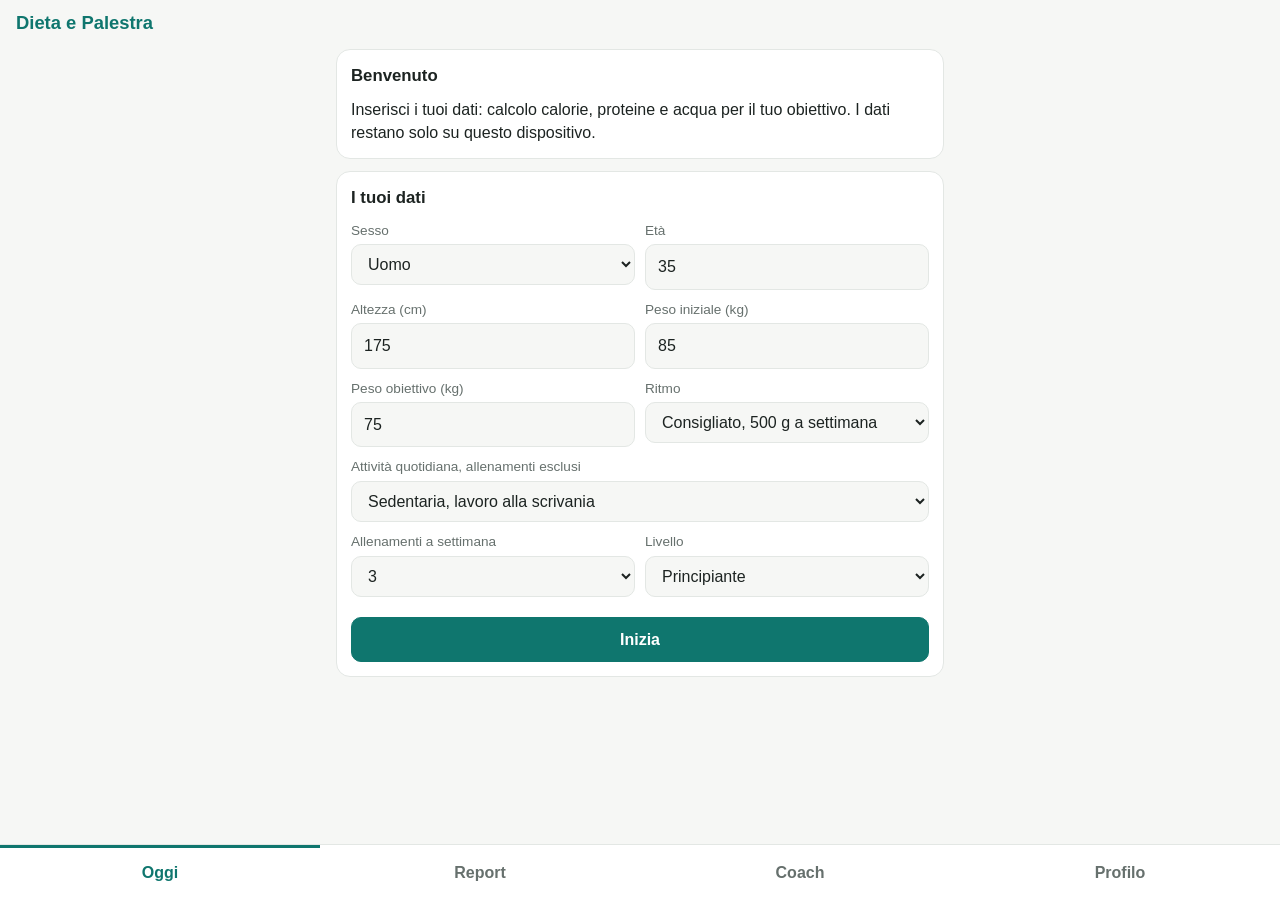
==== index.html @ 068f0db5 "App diario dieta, acqua, allenamenti con report e coach Co-Authored-By: Claude Opus 5.5 <noreply@ant" ====
<!doctype html>
<html lang="it">
<head>
  <meta charset="utf-8">
  <meta name="viewport" content="width=device-width, initial-scale=1, viewport-fit=cover">
  <title>Dieta e Palestra</title>
  <meta name="description" content="Diario alimentare, acqua, allenamenti e coach personale per dimagrire.">
  <meta name="theme-color" content="#0f766e">
  <meta name="apple-mobile-web-app-capable" content="yes">
  <meta name="apple-mobile-web-app-status-bar-style" content="default">
  <meta name="apple-mobile-web-app-title" content="Dieta">
  <link rel="manifest" href="manifest.webmanifest">
  <link rel="icon" href="icon.svg" type="image/svg+xml">
  <link rel="apple-touch-icon" href="icon-180.png">
  <link rel="stylesheet" href="style.css">
</head>
<body>
  <header class="top"><h1>Dieta e Palestra</h1></header>
  <main id="main"></main>
  <nav class="nav">
    <button data-tab="oggi">Oggi</button>
    <button data-tab="report">Report</button>
    <button data-tab="coach">Coach</button>
    <button data-tab="profilo">Profilo</button>
  </nav>
  <dialog id="dlg">
    <button class="dlg-x" data-act="dlg-close" aria-label="Chiudi">×</button>
    <div id="dlg-body"></div>
  </dialog>
  <div id="toast" role="status"></div>
  <script src="data.js"></script>
  <script src="app.js"></script>
</body>
</html>
---- style.css ----
:root {
  --bg: #f6f7f5;
  --card: #ffffff;
  --text: #1c2321;
  --muted: #66706d;
  --line: #e3e7e4;
  --accent: #0f766e;
  --accent-soft: #ccfbf1;
  --good: #15803d;
  --bad: #c2410c;
  --warn: #b45309;
  --p: #7c3aed;
  --c: #2563eb;
  --f: #d97706;
  --w: #0891b2;
  --radius: 14px;
  color-scheme: light;
}
@media (prefers-color-scheme: dark) {
  :root {
    --bg: #0f1412;
    --card: #182120;
    --text: #e8eeec;
    --muted: #93a19c;
    --line: #2a3533;
    --accent: #2dd4bf;
    --accent-soft: #134e4a;
    --good: #4ade80;
    --bad: #fb923c;
    --warn: #fbbf24;
    --p: #a78bfa;
    --c: #60a5fa;
    --f: #fbbf24;
    --w: #22d3ee;
    color-scheme: dark;
  }
}
* { box-sizing: border-box; }
html { -webkit-text-size-adjust: 100%; }
body {
  margin: 0;
  background: var(--bg);
  color: var(--text);
  font: 16px/1.45 -apple-system, BlinkMacSystemFont, "Segoe UI", Roboto, sans-serif;
  padding-bottom: calc(76px + env(safe-area-inset-bottom));
}
button, input, select, textarea { font: inherit; color: inherit; }
.top { padding: calc(10px + env(safe-area-inset-top)) 16px 4px; }
.top h1 { margin: 0; font-size: 1.15rem; color: var(--accent); }
main { max-width: 640px; margin: 0 auto; padding: 8px 16px 16px; }
h2 { font-size: 1.05rem; margin: 0 0 10px; display: flex; align-items: center; gap: 8px; justify-content: space-between; }
h3 { margin: 0 0 8px; padding-right: 32px; }
.card { background: var(--card); border: 1px solid var(--line); border-radius: var(--radius); padding: 14px; margin-bottom: 12px; }
.muted { color: var(--muted); }
.small { font-size: 0.82rem; }
.good { color: var(--good); }
.bad { color: var(--bad); }

.datebar { display: flex; align-items: center; justify-content: space-between; margin-bottom: 10px; }
.datebar .center { text-align: center; }
.datebar .date { font-weight: 600; text-transform: capitalize; }
.icon { width: 44px; height: 44px; border-radius: 50%; border: 1px solid var(--line); background: var(--card); font-size: 1.5rem; line-height: 1; cursor: pointer; }
.icon:disabled { opacity: 0.3; }

.hero-main { display: grid; grid-template-columns: 1fr 1fr 1fr; text-align: center; margin-bottom: 10px; }
.big { font-size: 1.6rem; font-weight: 700; }
.hero-mid .big { font-size: 1.9rem; }
.bar { height: 8px; background: var(--line); border-radius: 99px; overflow: hidden; margin: 4px 0 10px; }
.bar span { display: block; height: 100%; background: var(--accent); border-radius: 99px; transition: width 0.3s; }
.bar.p span { background: var(--p); }
.bar.c span { background: var(--c); }
.bar.f span { background: var(--f); }
.bar.w span { background: var(--w); }
.bar.over span { background: var(--bad); }
.macros { display: grid; grid-template-columns: repeat(3, 1fr); gap: 10px; }
.macros > div { display: flex; flex-direction: column; font-size: 0.85rem; }
.macros b { font-size: 0.85rem; }

.pill { font-size: 0.75rem; font-weight: 600; padding: 2px 10px; border-radius: 99px; background: #fde7d9; color: var(--bad); }
.pill.ok { background: var(--accent-soft); color: var(--accent); }
@media (prefers-color-scheme: dark) { .pill { background: #431407; } }
.checklist { display: grid; gap: 6px; }
.check { display: flex; align-items: center; gap: 10px; text-align: left; padding: 10px 12px; border: 1px solid var(--line); border-radius: 10px; background: transparent; cursor: pointer; }
.check .dot { width: 20px; height: 20px; border-radius: 50%; border: 2px solid var(--muted); flex: none; }
.check.ok { color: var(--muted); }
.check.ok .dot { background: var(--good); border-color: var(--good); box-shadow: inset 0 0 0 3px var(--card); }

.slot { border-top: 1px solid var(--line); padding: 10px 0 6px; }
.slot:first-of-type { border-top: 0; padding-top: 0; }
.slot-h { display: flex; justify-content: space-between; align-items: center; }
.slot-actions { display: flex; gap: 16px; }
.row { display: flex; justify-content: space-between; align-items: center; gap: 10px; padding: 6px 0; }
.row-r { display: flex; align-items: center; gap: 6px; font-weight: 600; white-space: nowrap; }
.x { width: 32px; height: 32px; border: 0; background: transparent; color: var(--muted); font-size: 1.3rem; cursor: pointer; border-radius: 50%; }
.link { border: 0; background: none; color: var(--accent); padding: 6px 0; font-weight: 600; cursor: pointer; }

.btns { display: flex; flex-wrap: wrap; gap: 8px; margin-top: 8px; }
.btn { border: 1px solid var(--accent); color: var(--accent); background: transparent; padding: 10px 14px; border-radius: 10px; font-weight: 600; cursor: pointer; display: inline-flex; align-items: center; justify-content: center; }
.btn.primary { background: var(--accent); color: var(--card); }
.btn.ghost { border-color: var(--line); color: var(--text); }
.btn.danger { border-color: var(--bad); color: var(--bad); }
.btn.wide { width: 100%; margin-top: 10px; }
.small-btn { padding: 6px 10px; font-size: 0.85rem; margin-top: 6px; }
.water-n { margin-bottom: 2px; }

.field { display: flex; flex-direction: column; gap: 4px; margin-bottom: 10px; }
.field.inline { flex-direction: row; align-items: center; justify-content: space-between; gap: 12px; margin-top: 8px; }
.field.inline input { max-width: 140px; }
label { font-size: 0.85rem; color: var(--muted); }
input, select, textarea { width: 100%; padding: 10px 12px; border: 1px solid var(--line); border-radius: 10px; background: var(--bg); font-size: 16px; }
input:focus, select:focus, textarea:focus { outline: 2px solid var(--accent); outline-offset: -1px; }
.grid2 { display: grid; grid-template-columns: 1fr 1fr; gap: 0 10px; }

.seg { display: flex; background: var(--card); border: 1px solid var(--line); border-radius: 12px; padding: 4px; margin-bottom: 12px; }
.seg button { flex: 1; border: 0; background: transparent; padding: 8px; border-radius: 9px; cursor: pointer; font-weight: 600; color: var(--muted); }
.seg button.active { background: var(--accent); color: var(--card); }
.stats { display: grid; grid-template-columns: 1fr 1fr; gap: 8px; }
.stats.three { grid-template-columns: repeat(3, 1fr); }
.stat { background: var(--bg); border-radius: 10px; padding: 10px; }
.stat-v { font-size: 1.2rem; font-weight: 700; }
.chart { width: 100%; height: auto; display: block; }
.chart rect.okb { fill: var(--accent); }
.chart rect.hi { fill: var(--bad); }
.chart rect.nt { fill: var(--line); }
.chart .target { stroke: var(--text); stroke-dasharray: 4 4; stroke-width: 1; opacity: 0.6; }
.chart .wline { fill: none; stroke: var(--p); stroke-width: 2; }
.chart .wdot { fill: var(--p); }
.axis { display: flex; justify-content: space-between; }
.legend { display: flex; flex-wrap: wrap; align-items: center; gap: 6px 10px; margin-top: 8px; color: var(--muted); }
.lg { display: inline-block; width: 12px; height: 12px; border-radius: 3px; }
.lg.okb { background: var(--accent); } .lg.hi { background: var(--bad); } .lg.nt { background: var(--line); }
.lg.tl { height: 0; border-top: 2px dashed var(--text); }
.table .tr { display: grid; grid-template-columns: 1.6fr 1fr 1fr 1fr 1fr; gap: 4px; width: 100%; padding: 8px 0; border: 0; border-bottom: 1px solid var(--line); background: none; text-align: left; font-size: 0.88rem; cursor: pointer; }
.table .th { font-weight: 600; color: var(--muted); cursor: default; }

.advice { border-left: 4px solid var(--muted); padding: 6px 0 6px 12px; margin-bottom: 10px; }
.advice p { margin: 4px 0 0; font-size: 0.92rem; }
.advice.good { border-color: var(--good); }
.advice.warn { border-color: var(--warn); }
.advice.bad { border-color: var(--bad); }
.advice b { color: var(--text); }
.workout { border-top: 1px solid var(--line); padding: 10px 0; }
.workout summary { cursor: pointer; }
.workout ul, .rules { margin: 8px 0 0; padding-left: 20px; }
.rules li { margin-bottom: 6px; }

.nav { position: fixed; left: 0; right: 0; bottom: 0; display: flex; background: var(--card); border-top: 1px solid var(--line); padding-bottom: env(safe-area-inset-bottom); z-index: 5; }
.nav button { flex: 1; border: 0; background: none; padding: 16px 4px; font-weight: 600; color: var(--muted); cursor: pointer; }
.nav button.active { color: var(--accent); box-shadow: inset 0 3px 0 var(--accent); }

dialog { width: min(560px, calc(100% - 24px)); max-height: 85vh; border: 0; border-radius: 18px; padding: 18px 16px; background: var(--card); color: var(--text); overflow-y: auto; }
dialog::backdrop { background: rgba(0, 0, 0, 0.45); }
.dlg-x { position: absolute; top: 10px; right: 10px; width: 36px; height: 36px; border-radius: 50%; border: 0; background: var(--bg); font-size: 1.3rem; cursor: pointer; }
.list { display: flex; flex-direction: column; margin: 8px 0; gap: 2px; }
.item { display: flex; justify-content: space-between; align-items: center; gap: 10px; text-align: left; padding: 10px 6px; border: 0; border-bottom: 1px solid var(--line); background: none; cursor: pointer; }
.chips { display: flex; flex-wrap: wrap; gap: 6px; margin: 6px 0 10px; }
.chip { border: 1px solid var(--line); background: var(--bg); padding: 6px 12px; border-radius: 99px; cursor: pointer; font-size: 0.88rem; }
.preview { padding: 10px; background: var(--bg); border-radius: 10px; }
#f-search { margin-top: 4px; }

#toast { position: fixed; left: 50%; bottom: calc(90px + env(safe-area-inset-bottom)); transform: translateX(-50%) translateY(20px); background: var(--text); color: var(--bg); padding: 10px 16px; border-radius: 99px; opacity: 0; pointer-events: none; transition: 0.2s; z-index: 10; font-size: 0.9rem; }
#toast.show { opacity: 1; transform: translateX(-50%) translateY(0); }
.intro p { margin: 0; }
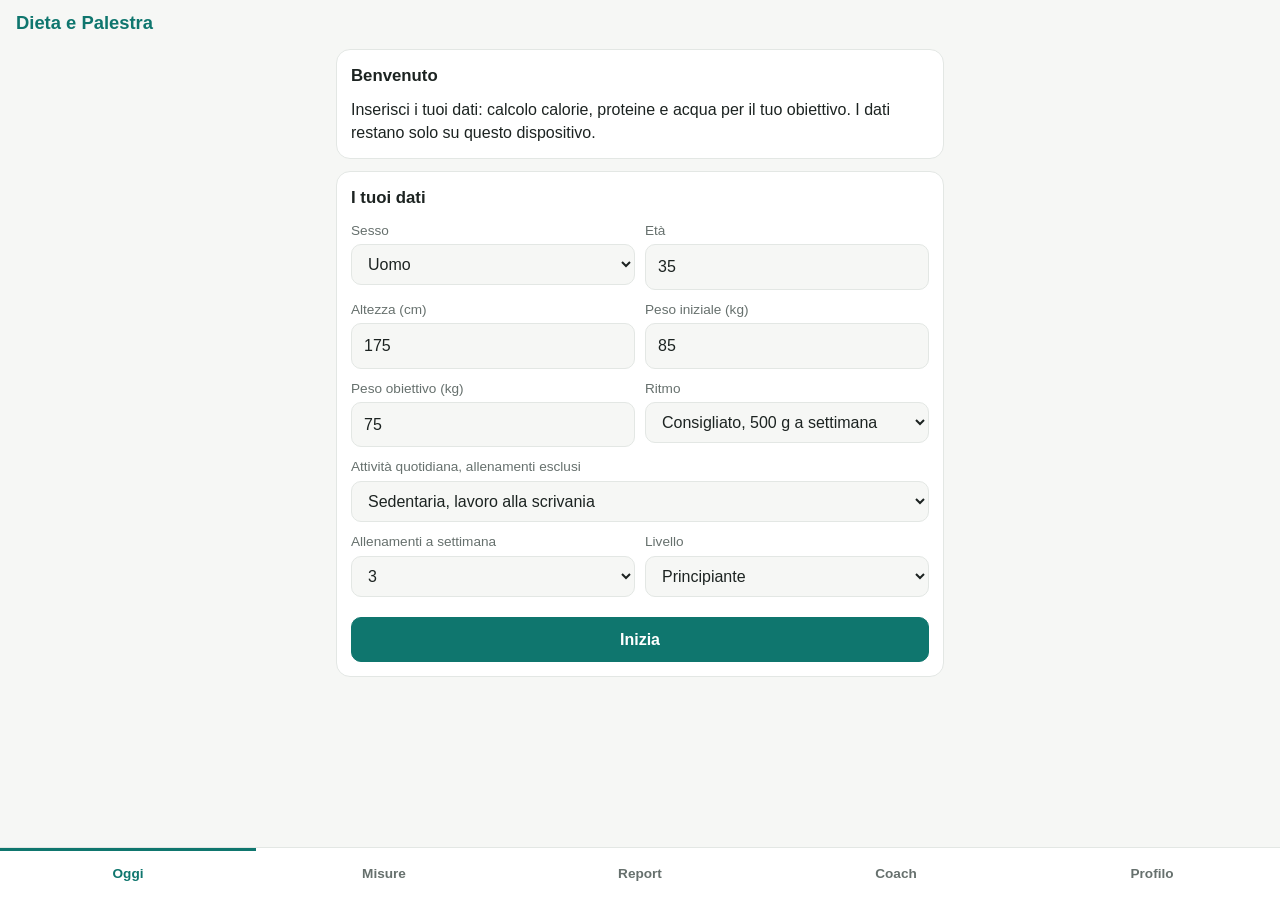
==== commit 2add3cb9: "Peso e misure settimanali con storico, grafici e promemoria Co-Authored-By: Claude Sonnet 5.5 <norep" ====
--- a/index.html
+++ b/index.html
@@ -19,6 +19,7 @@
   <main id="main"></main>
   <nav class="nav">
     <button data-tab="oggi">Oggi</button>
+    <button data-tab="misure">Misure</button>
     <button data-tab="report">Report</button>
     <button data-tab="coach">Coach</button>
     <button data-tab="profilo">Profilo</button>
--- a/style.css
+++ b/style.css
@@ -161,3 +161,10 @@
 #toast { position: fixed; left: 50%; bottom: calc(90px + env(safe-area-inset-bottom)); transform: translateX(-50%) translateY(20px); background: var(--text); color: var(--bg); padding: 10px 16px; border-radius: 99px; opacity: 0; pointer-events: none; transition: 0.2s; z-index: 10; font-size: 0.9rem; }
 #toast.show { opacity: 1; transform: translateX(-50%) translateY(0); }
 .intro p { margin: 0; }
+
+.habit { margin-top: 4px; padding: 8px 10px; background: var(--bg); border-radius: 10px; }
+.habit .slot-actions { flex-wrap: wrap; align-items: center; gap: 4px 14px; }
+
+.card.due { border-color: var(--accent); }
+.nav button { font-size: 0.85rem; padding: 16px 2px; }
+.mtable .tr { grid-template-columns: 1.5fr 1fr 1fr 1fr 1fr; }
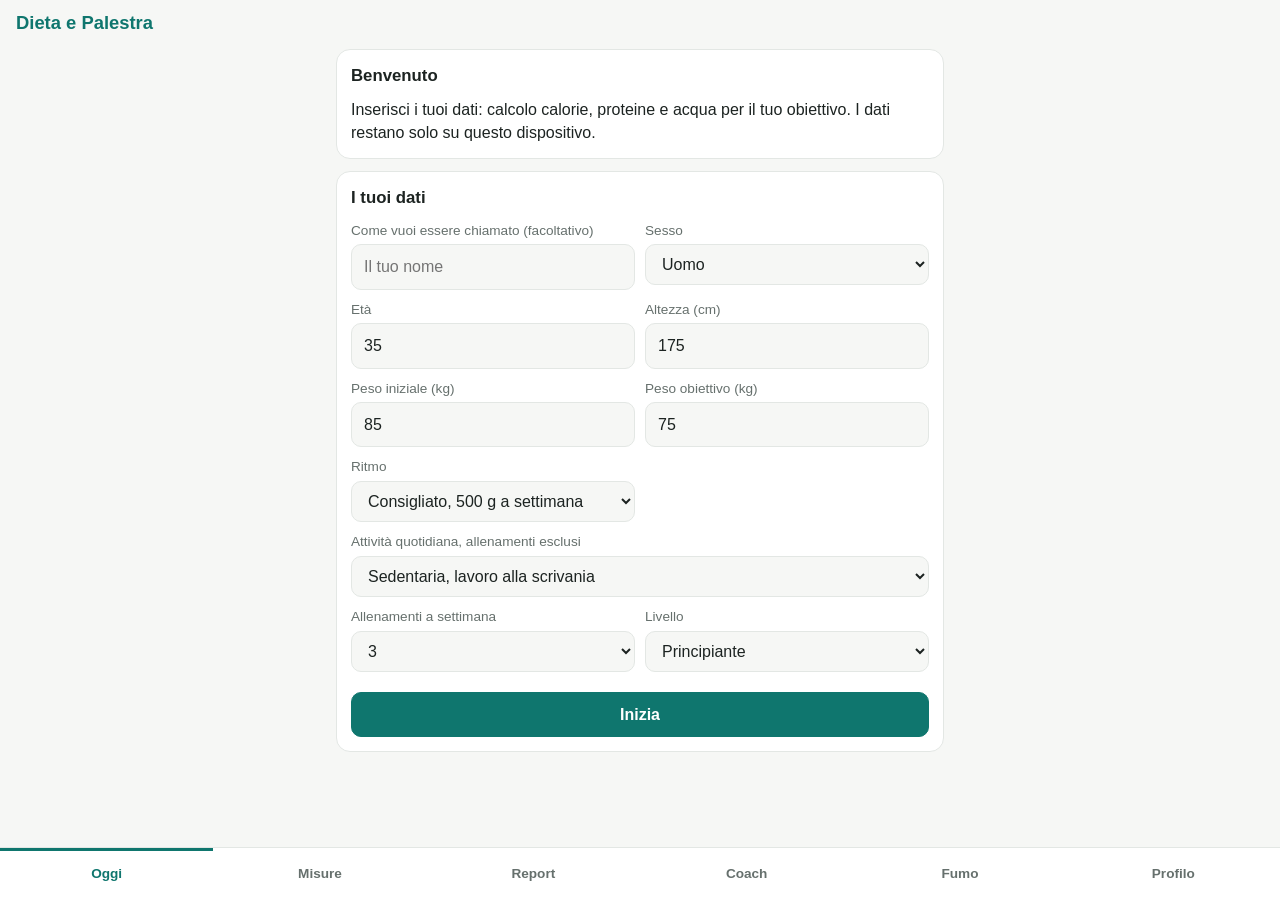
==== commit 9dea5210: "Aggiunge la scheda Fumo per smettere di fumare Co-Authored-By: Claude Sonnet 5.5 <noreply@anthropic." ====
--- a/index.html
+++ b/index.html
@@ -22,6 +22,7 @@
     <button data-tab="misure">Misure</button>
     <button data-tab="report">Report</button>
     <button data-tab="coach">Coach</button>
+    <button data-tab="fumo">Fumo</button>
     <button data-tab="profilo">Profilo</button>
   </nav>
   <dialog id="dlg">
@@ -31,5 +32,6 @@
   <div id="toast" role="status"></div>
   <script src="data.js"></script>
   <script src="app.js"></script>
+  <script src="fumo.js"></script>
 </body>
 </html>
--- a/style.css
+++ b/style.css
@@ -72,6 +72,9 @@
 .bar.f span { background: var(--f); }
 .bar.w span { background: var(--w); }
 .bar.over span { background: var(--bad); }
+.bar-over { display: flex; height: 12px; background: var(--line); border-radius: 99px; overflow: hidden; margin: 6px 0 2px; }
+.bar-over .base { height: 100%; background: var(--accent); transition: width 0.3s; }
+.bar-over .extra { height: 100%; background: var(--bad); background-image: repeating-linear-gradient(45deg, transparent 0 4px, rgba(255, 255, 255, 0.35) 4px 8px); transition: width 0.3s; }
 .macros { display: grid; grid-template-columns: repeat(3, 1fr); gap: 10px; }
 .macros > div { display: flex; flex-direction: column; font-size: 0.85rem; }
 .macros b { font-size: 0.85rem; }
@@ -168,3 +171,70 @@
 .card.due { border-color: var(--accent); }
 .nav button { font-size: 0.85rem; padding: 16px 2px; }
 .mtable .tr { grid-template-columns: 1.5fr 1fr 1fr 1fr 1fr; }
+
+.mv { font-size: 0.85rem; padding: 6px 4px; }
+.item:disabled { opacity: 0.45; cursor: default; }
+
+.chip.tick { display: inline-flex; align-items: center; gap: 6px; color: var(--text); }
+.chip.tick input { width: auto; margin: 0; }
+
+#bc-video { width: 100%; max-height: 260px; background: #000; border-radius: 12px; object-fit: cover; }
+
+.x.mini { width: 22px; height: 22px; font-size: 1rem; }
+
+pre.ex { background: var(--bg); padding: 8px 10px; border-radius: 10px; font-size: 0.78rem; white-space: pre-wrap; margin: 0 0 10px; }
+
+.di-row { display: flex; align-items: center; justify-content: space-between; gap: 8px; padding: 8px 0; border-bottom: 1px solid var(--line); }
+.di-chk { display: flex; gap: 8px; align-items: flex-start; color: var(--text); font-size: 0.95rem; }
+.di-chk input { width: auto; margin-top: 4px; }
+.di-row select { width: auto; max-width: 140px; padding: 8px; }
+
+.small-link { font-size: 0.8rem; padding: 2px 0; }
+
+.macro-btn { border: 0; background: none; padding: 0; text-align: left; display: flex; flex-direction: column; font-size: 0.85rem; cursor: pointer; color: inherit; }
+.macro-btn.center { text-align: center; align-items: center; }
+.macros .macro-btn { width: 100%; }
+.mrow { margin: 8px 0; }
+.mrow-h { display: flex; justify-content: space-between; gap: 10px; }
+.mrow .bar { margin: 4px 0 2px; height: 6px; }
+
+.upd-bar { position: fixed; left: 12px; right: 12px; top: calc(8px + env(safe-area-inset-top)); z-index: 20; border: 0; background: var(--accent); color: var(--card); font-weight: 600; padding: 12px; border-radius: 12px; cursor: pointer; }
+
+.recovery { background: var(--card); border: 2px solid var(--accent); border-left-width: 8px; border-radius: 14px; padding: 14px; margin: 12px 0; box-shadow: 0 4px 14px rgba(15, 118, 110, 0.18); }
+.recovery-title { font-size: 1.25rem; font-weight: 800; color: var(--accent); letter-spacing: 0.01em; }
+.recovery-sub { margin: 4px 0 10px; font-weight: 600; }
+.more summary { cursor: pointer; color: var(--accent); font-weight: 600; padding: 6px 0; list-style: none; }
+.more summary::-webkit-details-marker { display: none; }
+.food-foot { display: flex; justify-content: flex-end; margin-top: 8px; }
+.icon-plus { width: 44px; height: 44px; border-radius: 50%; border: 0; background: var(--accent); color: var(--card); font-size: 1.6rem; line-height: 1; cursor: pointer; }
+.food-menu { display: flex; flex-direction: column; margin: 8px 0; padding: 4px; border: 1px solid var(--line); border-radius: 12px; background: var(--card); }
+.menu-item { border: 0; background: transparent; text-align: left; padding: 12px 10px; font-size: 1rem; color: var(--text); border-radius: 8px; cursor: pointer; }
+.menu-item:active { background: var(--line); }
+.item-row { display: flex; align-items: center; }
+.item-row .item { flex: 1; }
+
+.goal-line { text-align: center; font-size: 0.95rem; margin-bottom: 2px; }
+
+.cp-row { padding: 6px 0; border-bottom: 1px solid var(--line); }
+
+.tap { cursor: pointer; }
+
+.plan { border-top: 1px solid var(--line); padding: 10px 0; }
+.plan-h { display: flex; justify-content: space-between; align-items: center; }
+.plan-ex { padding-left: 18px; margin: 8px 0; font-size: 0.92rem; }
+.plan-ex li { margin-bottom: 4px; }
+hr { border: 0; border-top: 1px solid var(--line); margin: 12px 0; }
+
+.warn-line { background: #fff7ed; color: var(--bad); border-radius: 10px; padding: 8px 10px; margin: 6px 0; }
+
+.plan-line { border: 1px solid var(--accent); border-radius: 12px; padding: 8px 10px; margin: 6px 0 8px; font-size: 0.9rem; display: grid; gap: 4px; }
+.plan-line b { color: var(--accent); }
+
+.info-dot { display: inline-grid; place-items: center; width: 15px; height: 15px; border-radius: 50%; border: 1px solid var(--accent); color: var(--accent); font-size: 0.7rem; font-weight: 700; margin-left: 3px; vertical-align: middle; }
+.tap-hint { margin: 2px 0 8px; text-align: center; }
+
+.plan-card { border-color: var(--accent); }
+.plan-card h2 { color: var(--accent); }
+
+.visually-hidden { position: absolute; width: 1px; height: 1px; opacity: 0; overflow: hidden; pointer-events: none; }
+.label-file { position: relative; cursor: pointer; }
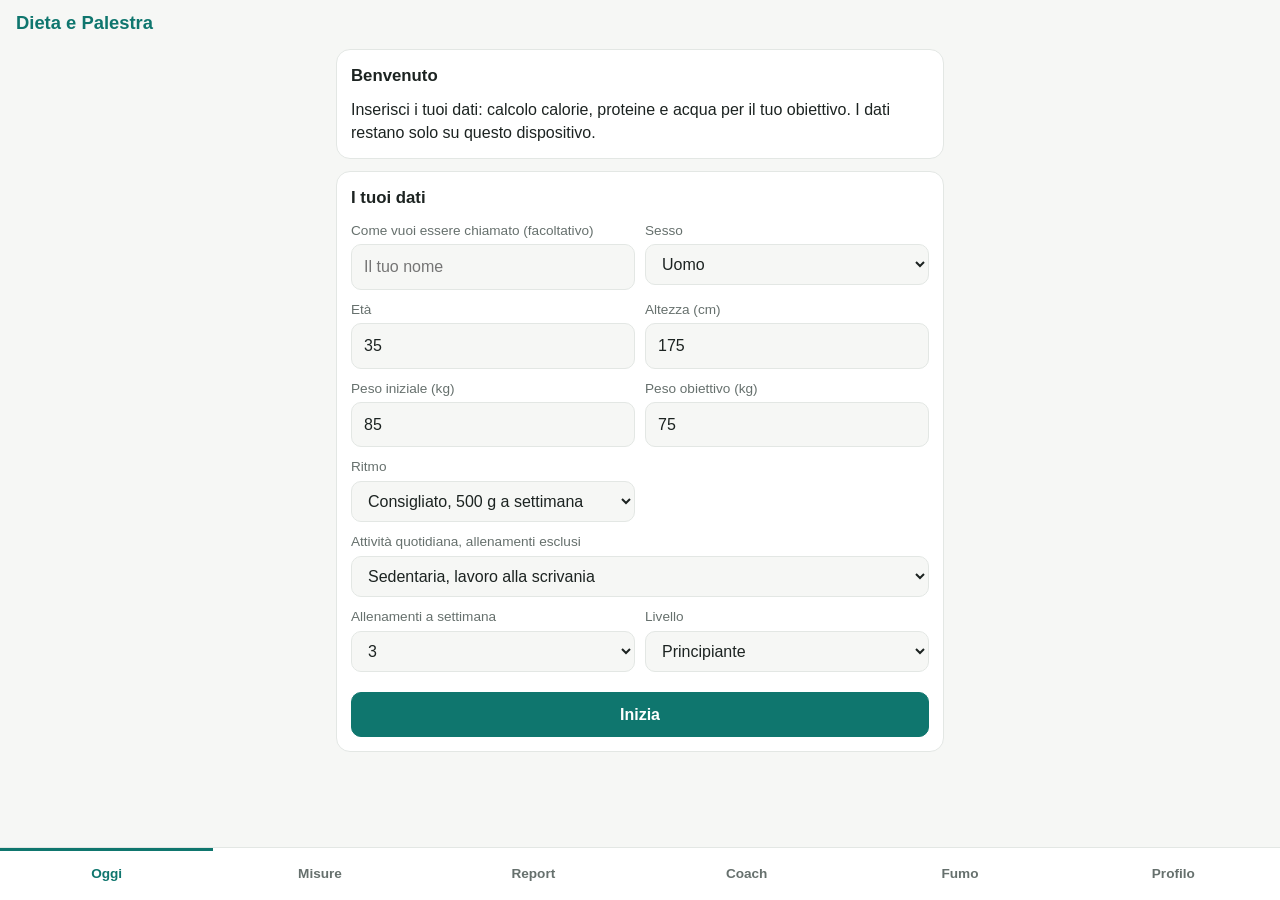
==== commit 9e4ad759: "Blocca lo zoom con le dita e fa andare a capo i testi lunghi nei riquadri Co-Authored-By: Claude Hai" ====
--- a/index.html
+++ b/index.html
@@ -2,7 +2,7 @@
 <html lang="it">
 <head>
   <meta charset="utf-8">
-  <meta name="viewport" content="width=device-width, initial-scale=1, viewport-fit=cover">
+  <meta name="viewport" content="width=device-width, initial-scale=1, maximum-scale=1, user-scalable=no, viewport-fit=cover">
   <title>Dieta e Palestra</title>
   <meta name="description" content="Diario alimentare, acqua, allenamenti e coach personale per dimagrire.">
   <meta name="theme-color" content="#0f766e">
--- a/style.css
+++ b/style.css
@@ -238,3 +238,10 @@
 
 .visually-hidden { position: absolute; width: 1px; height: 1px; opacity: 0; overflow: hidden; pointer-events: none; }
 .label-file { position: relative; cursor: pointer; }
+
+/* niente zoom con il doppio tocco */
+html, body, button, a, input, label, .btn { touch-action: manipulation; }
+
+/* il testo va a capo dentro i riquadri, niente zoom */
+body, dialog, dialog *, .card, .card *, .advice p, .muted { overflow-wrap: anywhere; word-break: break-word; }
+dialog, .card { overflow-x: hidden; max-width: 100%; }
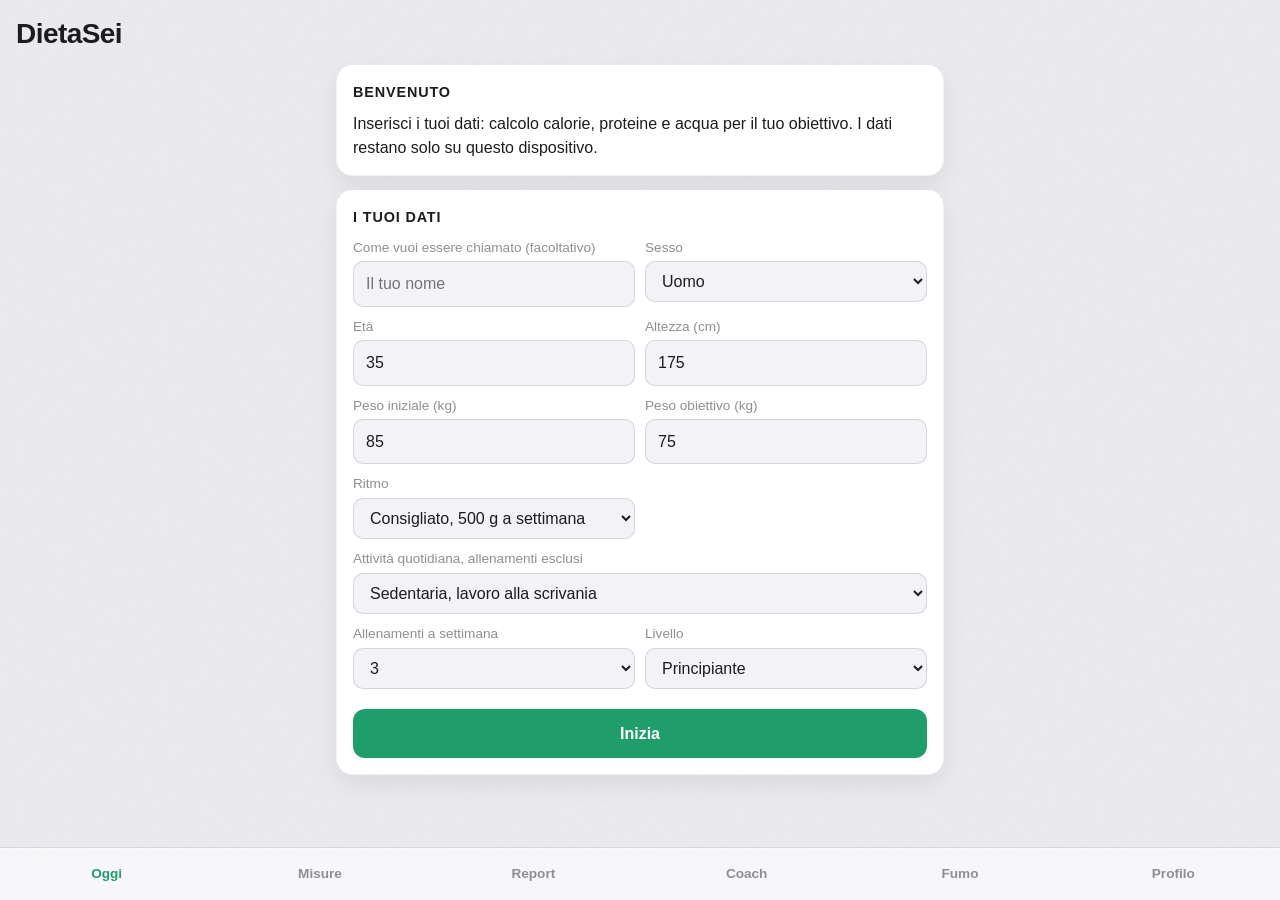
==== commit f994fa4a: "Nuovo nome dell'app: DietaSei Co-Authored-By: Claude Haiku 5.5 <noreply@anthropic.com> Claude-Sessio" ====
--- a/index.html
+++ b/index.html
@@ -3,7 +3,7 @@
 <head>
   <meta charset="utf-8">
   <meta name="viewport" content="width=device-width, initial-scale=1, maximum-scale=1, user-scalable=no, viewport-fit=cover">
-  <title>Dieta e Palestra</title>
+  <title>DietaSei</title>
   <meta name="description" content="Diario alimentare, acqua, allenamenti e coach personale per dimagrire.">
   <meta name="theme-color" content="#0f766e">
   <meta name="apple-mobile-web-app-capable" content="yes">
@@ -15,7 +15,7 @@
   <link rel="stylesheet" href="style.css">
 </head>
 <body>
-  <header class="top"><h1>Dieta e Palestra</h1></header>
+  <header class="top"><h1>DietaSei</h1></header>
   <main id="main"></main>
   <nav class="nav">
     <button data-tab="oggi">Oggi</button>
--- a/style.css
+++ b/style.css
@@ -1,56 +1,106 @@
 :root {
-  --bg: #f6f7f5;
+  /* palette ispirata alle schermate Apple (iOS e macOS) */
+  --bg: #f2f2f7;
   --card: #ffffff;
-  --text: #1c2321;
-  --muted: #66706d;
-  --line: #e3e7e4;
-  --accent: #0f766e;
-  --accent-soft: #ccfbf1;
-  --good: #15803d;
-  --bad: #c2410c;
-  --warn: #b45309;
-  --p: #7c3aed;
-  --c: #2563eb;
-  --f: #d97706;
-  --w: #0891b2;
+  --text: #1c1c1e;
+  --muted: #8e8e93;
+  --line: rgba(60, 60, 67, 0.16);
+  --accent: #1f9d6b;
+  --accent-soft: #e3f6ee;
+  --good: #3fa566;
+  --bad: #d9685c;
+  --warn: #d89a4a;
+  --p: #e0352b;
+  --c: #4a86d4;
+  --f: #d89a4a;
+  --w: #5aa6c4;
   --radius: 14px;
   color-scheme: light;
 }
 @media (prefers-color-scheme: dark) {
-  :root {
-    --bg: #0f1412;
-    --card: #182120;
-    --text: #e8eeec;
-    --muted: #93a19c;
-    --line: #2a3533;
-    --accent: #2dd4bf;
-    --accent-soft: #134e4a;
-    --good: #4ade80;
-    --bad: #fb923c;
-    --warn: #fbbf24;
-    --p: #a78bfa;
-    --c: #60a5fa;
-    --f: #fbbf24;
-    --w: #22d3ee;
+  :root:not([data-theme="light"]) {
+    --bg: #000000;
+    --card: #1c1c1e;
+    --text: #f2f2f7;
+    --muted: #8e8e93;
+    --line: rgba(84, 84, 88, 0.65);
+    --accent: #30d158;
+    --accent-soft: #0d2e20;
+    --good: #30d158;
+    --bad: #ff453a;
+    --warn: #ff9f0a;
+    --p: #ff453a;
+    --c: #0a84ff;
+    --f: #ff9f0a;
+    --w: #64d2ff;
     color-scheme: dark;
   }
+}
+:root[data-theme="dark"] {
+  --bg: #000000;
+  --card: #1c1c1e;
+  --text: #f2f2f7;
+  --muted: #8e8e93;
+  --line: rgba(84, 84, 88, 0.65);
+  --accent: #30d158;
+  --accent-soft: #0d2e20;
+  --good: #30d158;
+  --bad: #ff453a;
+  --warn: #ff9f0a;
+  --p: #ff453a;
+  --c: #0a84ff;
+  --f: #ff9f0a;
+  --w: #64d2ff;
+  color-scheme: dark;
+}
+:root[data-theme="dark"] body { background-color: #050507; background-image: url("data:image/svg+xml;utf8,<svg xmlns='http://www.w3.org/2000/svg' width='180' height='180'><filter id='n'><feTurbulence type='fractalNoise' baseFrequency='0.75' numOctaves='3' stitchTiles='stitch'/><feColorMatrix values='0 0 0 0 0.8  0 0 0 0 0.8  0 0 0 0 0.9  0 0 0 0.07 0'/></filter><rect width='100%' height='100%' filter='url(%23n)'/></svg>"); }
+@media (prefers-color-scheme: dark) {
+  :root:not([data-theme="light"]) body { background-color: #050507; background-image: url("data:image/svg+xml;utf8,<svg xmlns='http://www.w3.org/2000/svg' width='180' height='180'><filter id='n'><feTurbulence type='fractalNoise' baseFrequency='0.75' numOctaves='3' stitchTiles='stitch'/><feColorMatrix values='0 0 0 0 0.8  0 0 0 0 0.8  0 0 0 0 0.9  0 0 0 0.07 0'/></filter><rect width='100%' height='100%' filter='url(%23n)'/></svg>"); }
 }
 * { box-sizing: border-box; }
 html { -webkit-text-size-adjust: 100%; }
 body {
   margin: 0;
   background: var(--bg);
+  background-color: #eeedf2;
+  background-image: url("data:image/svg+xml;utf8,<svg xmlns='http://www.w3.org/2000/svg' width='180' height='180'><filter id='n'><feTurbulence type='fractalNoise' baseFrequency='0.75' numOctaves='3' stitchTiles='stitch'/><feColorMatrix values='0 0 0 0 0.2  0 0 0 0 0.2  0 0 0 0 0.25  0 0 0 0.08 0'/></filter><rect width='100%' height='100%' filter='url(%23n)'/></svg>");
+  background-attachment: fixed;
   color: var(--text);
   font: 16px/1.45 -apple-system, BlinkMacSystemFont, "Segoe UI", Roboto, sans-serif;
   padding-bottom: calc(76px + env(safe-area-inset-bottom));
 }
 button, input, select, textarea { font: inherit; color: inherit; }
-.top { padding: calc(10px + env(safe-area-inset-top)) 16px 4px; }
-.top h1 { margin: 0; font-size: 1.15rem; color: var(--accent); }
+.top { padding: calc(14px + env(safe-area-inset-top)) 16px 2px; }
+.top h1 { margin: 0; font-size: 1.75rem; font-weight: 700; letter-spacing: -0.02em; color: var(--text); }
 main { max-width: 640px; margin: 0 auto; padding: 8px 16px 16px; }
-h2 { font-size: 1.05rem; margin: 0 0 10px; display: flex; align-items: center; gap: 8px; justify-content: space-between; }
+h2 { font-size: 0.9rem; font-weight: 800; text-transform: uppercase; letter-spacing: 0.06em; margin: 0 0 10px; display: flex; align-items: center; gap: 8px; justify-content: space-between; }
 h3 { margin: 0 0 8px; padding-right: 32px; }
-.card { background: var(--card); border: 1px solid var(--line); border-radius: var(--radius); padding: 14px; margin-bottom: 12px; }
+/* card bianche con filo di luce sottile in alto e bordo chiaro, ombra morbida fuori (anteprima B) */
+.card {
+  background: var(--card);
+  border: 1px solid rgba(0, 0, 0, 0.06);
+  border-top-color: #ffffff;
+  border-radius: 16px;
+  padding: 16px;
+  margin-bottom: 14px;
+  position: relative;
+  isolation: isolate;
+  box-shadow: 0 10px 24px rgba(0, 0, 0, 0.07), inset 0 1px 0 rgba(255, 255, 255, 0.9);
+}
+.card::after {
+  content: "";
+  position: absolute;
+  top: 0;
+  left: 16px;
+  right: 16px;
+  height: 1px;
+  background: linear-gradient(90deg, transparent, #ffffff, transparent);
+  pointer-events: none;
+}
+@media (prefers-color-scheme: dark) {
+  :root:not([data-theme="light"]) .card { background: #1c1c1e; border-color: rgba(255, 255, 255, 0.08); box-shadow: 0 10px 24px rgba(0, 0, 0, 0.4), inset 0 1px 0 rgba(255, 255, 255, 0.06); }
+  :root:not([data-theme="light"]) .card::after { background: linear-gradient(90deg, transparent, rgba(255, 255, 255, 0.12), transparent); }
+}
 .muted { color: var(--muted); }
 .small { font-size: 0.82rem; }
 .good { color: var(--good); }
@@ -63,7 +113,7 @@
 .icon:disabled { opacity: 0.3; }
 
 .hero-main { display: grid; grid-template-columns: 1fr 1fr 1fr; text-align: center; margin-bottom: 10px; }
-.big { font-size: 1.6rem; font-weight: 700; }
+.big { font-size: 1.6rem; font-weight: 700; letter-spacing: -0.02em; font-variant-numeric: tabular-nums; }
 .hero-mid .big { font-size: 1.9rem; }
 .bar { height: 8px; background: var(--line); border-radius: 99px; overflow: hidden; margin: 4px 0 10px; }
 .bar span { display: block; height: 100%; background: var(--accent); border-radius: 99px; transition: width 0.3s; }
@@ -88,7 +138,7 @@
 .check.ok { color: var(--muted); }
 .check.ok .dot { background: var(--good); border-color: var(--good); box-shadow: inset 0 0 0 3px var(--card); }
 
-.slot { border-top: 1px solid var(--line); padding: 10px 0 6px; }
+.slot { border-top: 0.5px solid var(--line); padding: 12px 0 8px; }
 .slot:first-of-type { border-top: 0; padding-top: 0; }
 .slot-h { display: flex; justify-content: space-between; align-items: center; }
 .slot-actions { display: flex; gap: 16px; }
@@ -98,11 +148,20 @@
 .link { border: 0; background: none; color: var(--accent); padding: 6px 0; font-weight: 600; cursor: pointer; }
 
 .btns { display: flex; flex-wrap: wrap; gap: 8px; margin-top: 8px; }
-.btn { border: 1px solid var(--accent); color: var(--accent); background: transparent; padding: 10px 14px; border-radius: 10px; font-weight: 600; cursor: pointer; display: inline-flex; align-items: center; justify-content: center; }
-.btn.primary { background: var(--accent); color: var(--card); }
+.btn { border: 0; color: var(--accent); background: var(--accent-soft); padding: 10px 16px; border-radius: 12px; font-weight: 600; cursor: pointer; display: inline-flex; align-items: center; justify-content: center; }
+.btn.primary { background: var(--accent); color: #fff; }
 .btn.ghost { border-color: var(--line); color: var(--text); }
 .btn.danger { border-color: var(--bad); color: var(--bad); }
-.btn.wide { width: 100%; margin-top: 10px; }
+.btn.wide { width: 100%; margin-top: 10px; padding: 13px 16px; font-size: 1rem; }
+.steps-box { text-align: center; padding: 4px 0 10px; display: flex; flex-direction: column; align-items: center; }
+.steps-input { width: 100%; max-width: 220px; border: 0; background: transparent; padding: 0; font-size: 2.4rem; font-weight: 700; letter-spacing: -0.02em; text-align: center; font-variant-numeric: tabular-nums; }
+.steps-input:focus { outline: none; }
+.done-line { margin: 6px 0 8px; font-weight: 600; color: var(--good); }
+.plan-quick .btn.ghost { padding: 6px 12px; }
+.plan-quick { margin-top: 8px; }
+.plan-quick .btns { margin-top: 4px; }
+dialog .btns { gap: 10px; }
+dialog .btn.wide + .btn.wide { margin-top: 8px; }
 .small-btn { padding: 6px 10px; font-size: 0.85rem; margin-top: 6px; }
 .water-n { margin-bottom: 2px; }
 
@@ -114,13 +173,13 @@
 input:focus, select:focus, textarea:focus { outline: 2px solid var(--accent); outline-offset: -1px; }
 .grid2 { display: grid; grid-template-columns: 1fr 1fr; gap: 0 10px; }
 
-.seg { display: flex; background: var(--card); border: 1px solid var(--line); border-radius: 12px; padding: 4px; margin-bottom: 12px; }
-.seg button { flex: 1; border: 0; background: transparent; padding: 8px; border-radius: 9px; cursor: pointer; font-weight: 600; color: var(--muted); }
-.seg button.active { background: var(--accent); color: var(--card); }
+.seg { display: flex; background: var(--line); border: 0; border-radius: 10px; padding: 2px; margin-bottom: 12px; }
+.seg button { flex: 1; border: 0; background: transparent; padding: 7px 8px; border-radius: 8px; cursor: pointer; font-weight: 600; color: var(--text); }
+.seg button.active { background: var(--card); color: var(--text); box-shadow: 0 1px 3px rgba(0, 0, 0, 0.14); }
 .stats { display: grid; grid-template-columns: 1fr 1fr; gap: 8px; }
 .stats.three { grid-template-columns: repeat(3, 1fr); }
 .stat { background: var(--bg); border-radius: 10px; padding: 10px; }
-.stat-v { font-size: 1.2rem; font-weight: 700; }
+.stat-v { font-size: 1.2rem; font-weight: 700; letter-spacing: -0.01em; font-variant-numeric: tabular-nums; }
 .chart { width: 100%; height: auto; display: block; }
 .chart rect.okb { fill: var(--accent); }
 .chart rect.hi { fill: var(--bad); }
@@ -147,15 +206,15 @@
 .workout ul, .rules { margin: 8px 0 0; padding-left: 20px; }
 .rules li { margin-bottom: 6px; }
 
-.nav { position: fixed; left: 0; right: 0; bottom: 0; display: flex; background: var(--card); border-top: 1px solid var(--line); padding-bottom: env(safe-area-inset-bottom); z-index: 5; }
+.nav { position: fixed; left: 0; right: 0; bottom: 0; display: flex; background: color-mix(in srgb, var(--card) 60%, transparent); box-shadow: inset 0 1px 0 rgba(255, 255, 255, 0.5); -webkit-backdrop-filter: saturate(180%) blur(20px); backdrop-filter: saturate(180%) blur(20px); border-top: 0.5px solid var(--line); padding-bottom: env(safe-area-inset-bottom); z-index: 5; }
 .nav button { flex: 1; border: 0; background: none; padding: 16px 4px; font-weight: 600; color: var(--muted); cursor: pointer; }
-.nav button.active { color: var(--accent); box-shadow: inset 0 3px 0 var(--accent); }
-
-dialog { width: min(560px, calc(100% - 24px)); max-height: 85vh; border: 0; border-radius: 18px; padding: 18px 16px; background: var(--card); color: var(--text); overflow-y: auto; }
+.nav button.active { color: var(--accent); }
+
+dialog { width: min(560px, calc(100% - 24px)); max-height: 85vh; border: 0; border-radius: 20px; padding: 18px 16px; background: var(--card); color: var(--text); overflow-y: auto; }
 dialog::backdrop { background: rgba(0, 0, 0, 0.45); }
 .dlg-x { position: absolute; top: 10px; right: 10px; width: 36px; height: 36px; border-radius: 50%; border: 0; background: var(--bg); font-size: 1.3rem; cursor: pointer; }
 .list { display: flex; flex-direction: column; margin: 8px 0; gap: 2px; }
-.item { display: flex; justify-content: space-between; align-items: center; gap: 10px; text-align: left; padding: 10px 6px; border: 0; border-bottom: 1px solid var(--line); background: none; cursor: pointer; }
+.item { display: flex; justify-content: space-between; align-items: center; gap: 10px; text-align: left; padding: 11px 6px; border: 0; border-bottom: 0.5px solid var(--line); background: none; cursor: pointer; }
 .chips { display: flex; flex-wrap: wrap; gap: 6px; margin: 6px 0 10px; }
 .chip { border: 1px solid var(--line); background: var(--bg); padding: 6px 12px; border-radius: 99px; cursor: pointer; font-size: 0.88rem; }
 .preview { padding: 10px; background: var(--bg); border-radius: 10px; }
@@ -198,7 +257,7 @@
 .mrow-h { display: flex; justify-content: space-between; gap: 10px; }
 .mrow .bar { margin: 4px 0 2px; height: 6px; }
 
-.upd-bar { position: fixed; left: 12px; right: 12px; top: calc(8px + env(safe-area-inset-top)); z-index: 20; border: 0; background: var(--accent); color: var(--card); font-weight: 600; padding: 12px; border-radius: 12px; cursor: pointer; }
+.upd-bar { box-sizing: border-box; white-space: normal; line-height: 1.3; text-align: center; font-size: 0.92rem; overflow: hidden; position: fixed; left: 12px; right: 12px; top: calc(8px + env(safe-area-inset-top)); z-index: 20; border: 0; background: var(--accent); color: var(--card); font-weight: 600; padding: 12px; border-radius: 12px; cursor: pointer; }
 
 .recovery { background: var(--card); border: 2px solid var(--accent); border-left-width: 8px; border-radius: 14px; padding: 14px; margin: 12px 0; box-shadow: 0 4px 14px rgba(15, 118, 110, 0.18); }
 .recovery-title { font-size: 1.25rem; font-weight: 800; color: var(--accent); letter-spacing: 0.01em; }
@@ -243,5 +302,44 @@
 html, body, button, a, input, label, .btn { touch-action: manipulation; }
 
 /* il testo va a capo dentro i riquadri, niente zoom */
-body, dialog, dialog *, .card, .card *, .advice p, .muted { overflow-wrap: anywhere; word-break: break-word; }
+/* le parole non si spezzano: si va a capo solo tra una parola e l'altra */
+body, dialog, dialog *, .card, .card *, .advice p, .muted { overflow-wrap: break-word; }
+h2 { white-space: normal; }
+h2 .link, h2 .badge { white-space: nowrap; flex: none; }
+h2 .pill { white-space: normal; flex: 0 1 auto; max-width: 62%; text-align: center; line-height: 1.25; }
 dialog, .card { overflow-x: hidden; max-width: 100%; }
+
+/* Il mio piano: nome e quantità restano sulla stessa riga, il testo va a capo */
+.plan-rows .row { align-items: flex-start; }
+.plan-rows .row > div:first-child { flex: 1 1 auto; min-width: 0; overflow-wrap: break-word; }
+.plan-rows .row-r { flex: 0 1 45%; min-width: 0; white-space: normal; text-align: right; overflow-wrap: break-word; }
+.plan-rows h2 { flex-wrap: wrap; }
+
+/* la previsione sta sotto i macro, senza riquadro */
+.plan-line { border: 0; padding: 0; margin: 4px 0 8px; display: block; background: none; }
+.plan-line .macros { margin-top: 4px; }
+/* il tasto Modifica resta su una riga */
+h2 .link { white-space: nowrap; font-size: 0.9rem; padding: 0 0 0 8px; }
+
+.plan-item { padding: 3px 0; border-bottom: 1px solid var(--line); }
+.plan-item:last-child { border-bottom: 0; }
+
+.warn-line.tiny { font-size: 0.7rem; padding: 3px 8px; margin: 4px 0; line-height: 1.3; }
+
+.plan-line.tiny { font-size: 0.72rem; margin: 2px 0 6px; color: var(--muted); }
+.plan-line.tiny b { color: var(--text); }
+
+/* etichette di affidabilita dei valori nutrizionali */
+.badge { display: inline-block; font-size: 0.68rem; font-weight: 700; text-transform: uppercase; letter-spacing: 0.04em; padding: 2px 7px; border-radius: 99px; margin-left: 6px; vertical-align: middle; }
+.badge.ok { background: rgba(52, 199, 89, 0.16); color: var(--good); }
+.badge.warn { background: rgba(255, 149, 0, 0.16); color: var(--warn); }
+
+/* alimenti abituali da inserire una volta sola */
+.habit-card .row { padding: 8px 0; border-bottom: 0.5px solid var(--line); }
+.habit-card .row:last-child { border-bottom: 0; }
+
+/* riepilogo settimanale in evidenza */
+.week-card { text-align: left; }
+.week-big { font-size: 2.2rem; font-weight: 800; letter-spacing: -0.02em; font-variant-numeric: tabular-nums; margin: 2px 0 4px; }
+.week-big.good { color: var(--good); }
+.week-big.bad { color: var(--bad); }
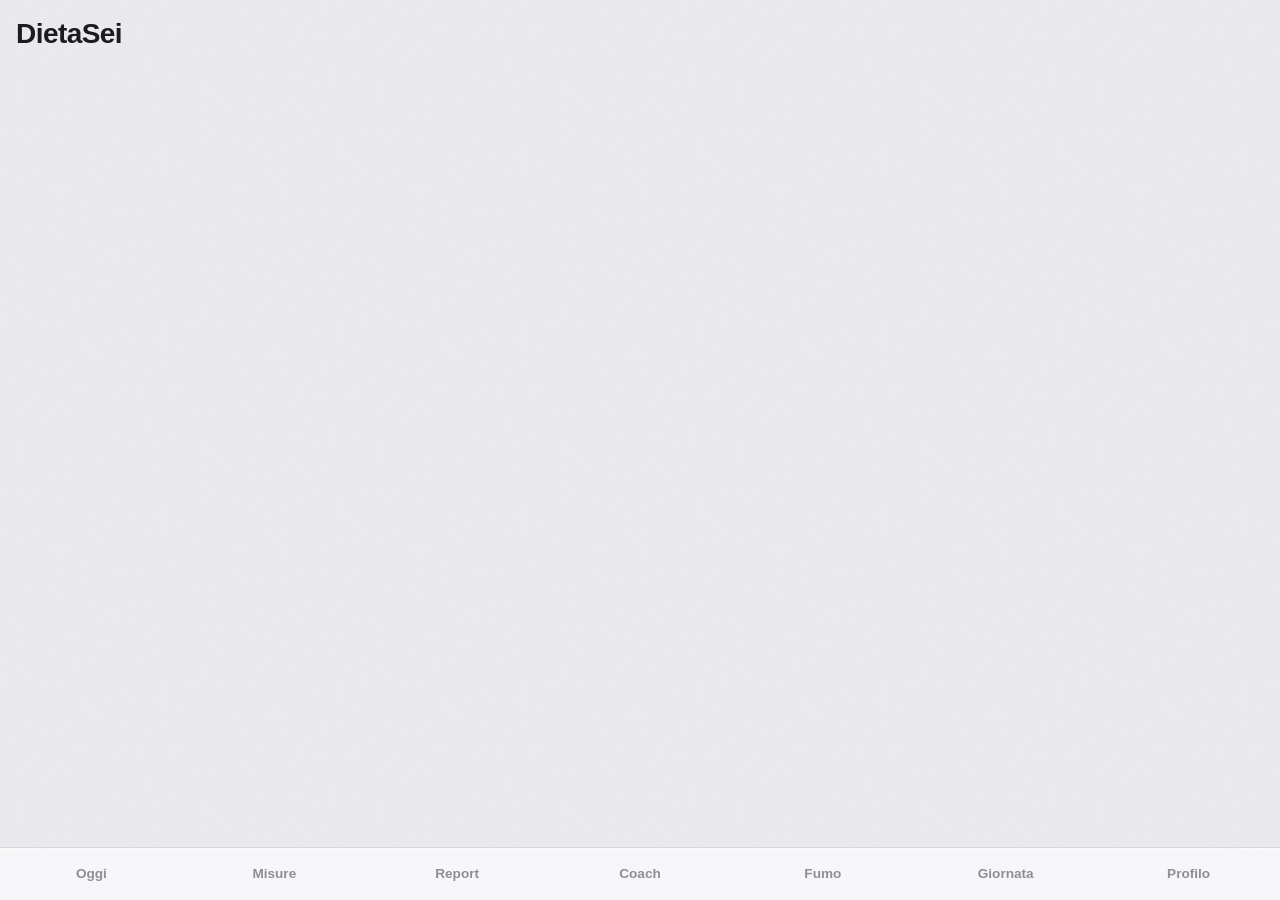
==== commit 2402b985: "Nuova sezione Giornata: attività della giornata e sigarette dimenticate Claude-Session: https://clau" ====
--- a/index.html
+++ b/index.html
@@ -23,6 +23,7 @@
     <button data-tab="report">Report</button>
     <button data-tab="coach">Coach</button>
     <button data-tab="fumo">Fumo</button>
+    <button data-tab="giornata">Giornata</button>
     <button data-tab="profilo">Profilo</button>
   </nav>
   <dialog id="dlg">
--- a/style.css
+++ b/style.css
@@ -58,7 +58,7 @@
   :root:not([data-theme="light"]) body { background-color: #050507; background-image: url("data:image/svg+xml;utf8,<svg xmlns='http://www.w3.org/2000/svg' width='180' height='180'><filter id='n'><feTurbulence type='fractalNoise' baseFrequency='0.75' numOctaves='3' stitchTiles='stitch'/><feColorMatrix values='0 0 0 0 0.8  0 0 0 0 0.8  0 0 0 0 0.9  0 0 0 0.07 0'/></filter><rect width='100%' height='100%' filter='url(%23n)'/></svg>"); }
 }
 * { box-sizing: border-box; }
-html { -webkit-text-size-adjust: 100%; }
+html { -webkit-text-size-adjust: 100%; overscroll-behavior-x: none; }
 body {
   margin: 0;
   background: var(--bg);
@@ -66,13 +66,13 @@
   background-image: url("data:image/svg+xml;utf8,<svg xmlns='http://www.w3.org/2000/svg' width='180' height='180'><filter id='n'><feTurbulence type='fractalNoise' baseFrequency='0.75' numOctaves='3' stitchTiles='stitch'/><feColorMatrix values='0 0 0 0 0.2  0 0 0 0 0.2  0 0 0 0 0.25  0 0 0 0.08 0'/></filter><rect width='100%' height='100%' filter='url(%23n)'/></svg>");
   background-attachment: fixed;
   color: var(--text);
-  font: 16px/1.45 -apple-system, BlinkMacSystemFont, "Segoe UI", Roboto, sans-serif;
+  font: 15px/1.45 -apple-system, BlinkMacSystemFont, "Segoe UI", Roboto, sans-serif;
   padding-bottom: calc(76px + env(safe-area-inset-bottom));
 }
 button, input, select, textarea { font: inherit; color: inherit; }
 .top { padding: calc(14px + env(safe-area-inset-top)) 16px 2px; }
 .top h1 { margin: 0; font-size: 1.75rem; font-weight: 700; letter-spacing: -0.02em; color: var(--text); }
-main { max-width: 640px; margin: 0 auto; padding: 8px 16px 16px; }
+main { max-width: 960px; margin: 0 auto; padding: 8px 16px 16px; }
 h2 { font-size: 0.9rem; font-weight: 800; text-transform: uppercase; letter-spacing: 0.06em; margin: 0 0 10px; display: flex; align-items: center; gap: 8px; justify-content: space-between; }
 h3 { margin: 0 0 8px; padding-right: 32px; }
 /* card bianche con filo di luce sottile in alto e bordo chiaro, ombra morbida fuori (anteprima B) */
@@ -343,3 +343,38 @@
 .week-big { font-size: 2.2rem; font-weight: 800; letter-spacing: -0.02em; font-variant-numeric: tabular-nums; margin: 2px 0 4px; }
 .week-big.good { color: var(--good); }
 .week-big.bad { color: var(--bad); }
+
+/* titolo di ogni pasto nella previsione */
+.meal-h { font-size: 0.72rem; font-weight: 800; text-transform: uppercase; letter-spacing: 0.06em; color: var(--muted); margin: 10px 0 2px; }
+.meal-h:first-child { margin-top: 0; }
+
+/* numero degli alimenti del giorno, in evidenza */
+.big-count { font-size: 1.3rem; font-weight: 800; letter-spacing: -0.02em; font-variant-numeric: tabular-nums; }
+
+/* nome della riga della previsione: tocca per vedere e modificare i valori */
+.plan-name { padding: 0; text-align: left; font-weight: inherit; color: var(--text); cursor: pointer; }
+
+/* segni piccoli accanto al nome: spunta per i verificati, testo discreto per stime */
+.mark { display: inline-block; font-size: 0.7rem; font-weight: 700; margin-left: 4px; vertical-align: middle; line-height: 1; }
+.mark.ok { color: var(--good); background: rgba(52, 199, 89, 0.16); border-radius: 99px; padding: 1px 6px; font-size: 0.68rem; font-weight: 700; }
+.mark.warn { color: var(--warn); font-weight: 600; letter-spacing: 0.02em; }
+
+/* confronto con la settimana scorsa: discreto */
+.prev-week { font-size: 0.7rem; font-weight: 600; color: #6b7a99; letter-spacing: 0.02em; display: block; }
+
+/* titolo della previsione su una sola riga */
+h2.plan-h2 { white-space: nowrap; font-size: 0.9rem; letter-spacing: 0.03em; gap: 6px; }
+h2.plan-h2 .link { font-size: 0.9rem; }
+.plan-edit { display: block; margin: -4px 0 6px; font-size: 0.85rem; padding: 0; }
+
+
+/* le card occupano tutta la larghezza dello schermo, senza margine laterale */
+main > .card, main > section.card { margin-left: -16px; margin-right: -16px; max-width: none; width: auto; border-radius: 0; border-left: 0; border-right: 0; }
+
+/* bottoncini (mangiato, preferito, grammi): stesso fondo chiaro in tutti i temi, niente nero in modalita scura */
+.chip { background: #f2f2f7; color: var(--text); border: 1px solid rgba(60, 60, 67, 0.16); }
+@media (prefers-color-scheme: dark) { :root:not([data-theme="light"]) .chip { background: #2c2c2e; border-color: rgba(255, 255, 255, 0.12); } }
+:root[data-theme="dark"] .chip { background: #2c2c2e; border-color: rgba(255, 255, 255, 0.12); }
+
+/* in un titolo: il conteggio kcal resta su una riga, in minuscolo e piu piccolo */
+h2 .muted.small { white-space: nowrap; flex: none; text-transform: none; font-size: 0.8rem; letter-spacing: 0; }
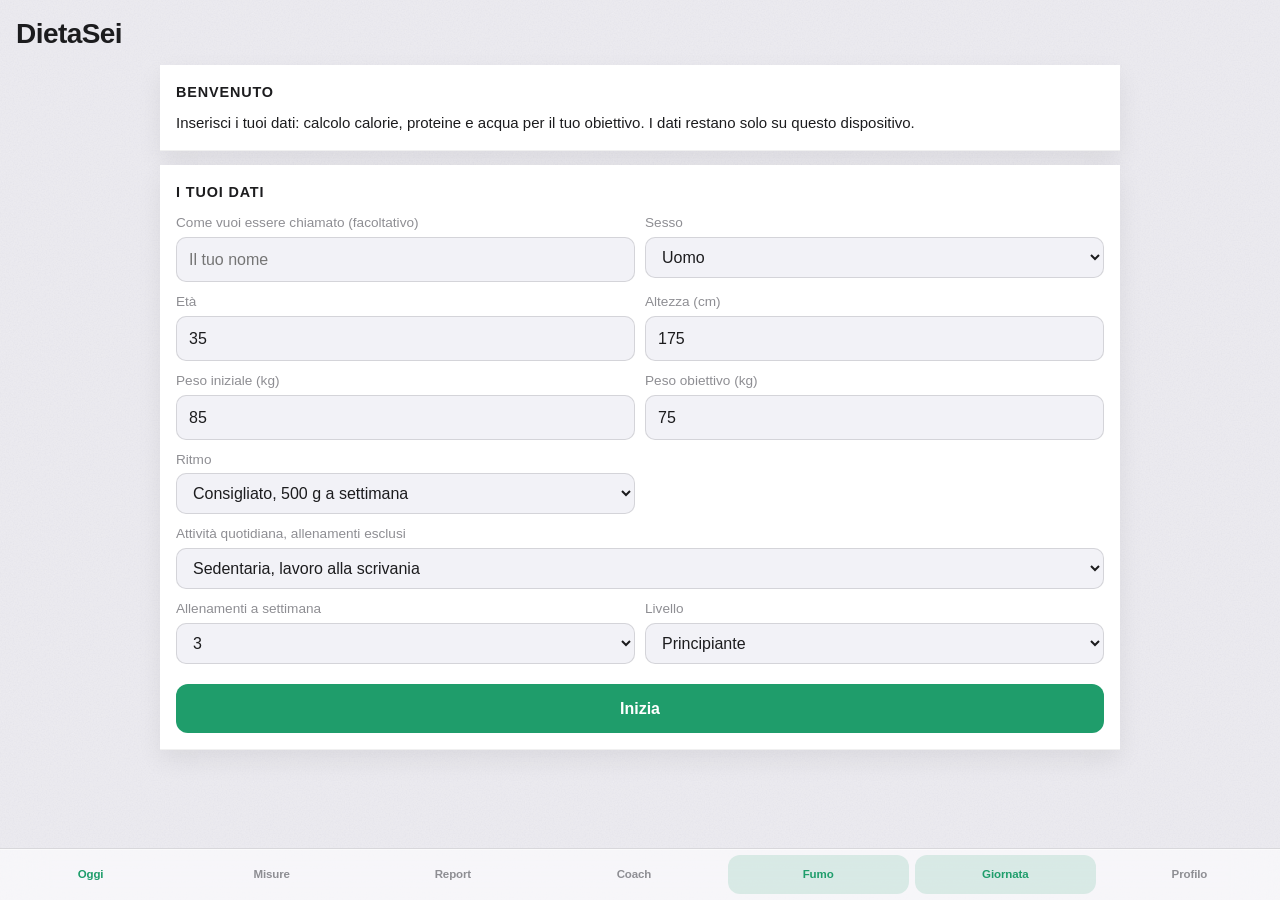
==== commit 9fe4bc90: "Database CREA completo nella ricerca degli alimenti (832 voci, senza duplicati) Claude-Session: http" ====
--- a/index.html
+++ b/index.html
@@ -32,6 +32,7 @@
   </dialog>
   <div id="toast" role="status"></div>
   <script src="data.js"></script>
+  <script src="data_crea.js"></script>
   <script src="app.js"></script>
   <script src="fumo.js"></script>
 </body>
--- a/style.css
+++ b/style.css
@@ -378,3 +378,10 @@
 
 /* in un titolo: il conteggio kcal resta su una riga, in minuscolo e piu piccolo */
 h2 .muted.small { white-space: nowrap; flex: none; text-transform: none; font-size: 0.8rem; letter-spacing: 0; }
+
+/* barra in basso: sette voci, testo piu piccolo e senza a capo, cosi si leggono tutte */
+.nav button { font-size: 0.72rem; padding: 14px 0; letter-spacing: -0.01em; white-space: nowrap; overflow: hidden; text-overflow: clip; min-width: 0; }
+
+/* Fumo e Giornata sono le schede piu usate: evidenziate con un fondo colorato */
+.nav button[data-tab="fumo"], .nav button[data-tab="giornata"] { color: var(--accent); font-weight: 800; background: color-mix(in srgb, var(--accent) 14%, transparent); border-radius: 12px; margin: 6px 3px; padding: 11px 0; }
+.nav button[data-tab="fumo"].active, .nav button[data-tab="giornata"].active { background: var(--accent); color: var(--card); }
